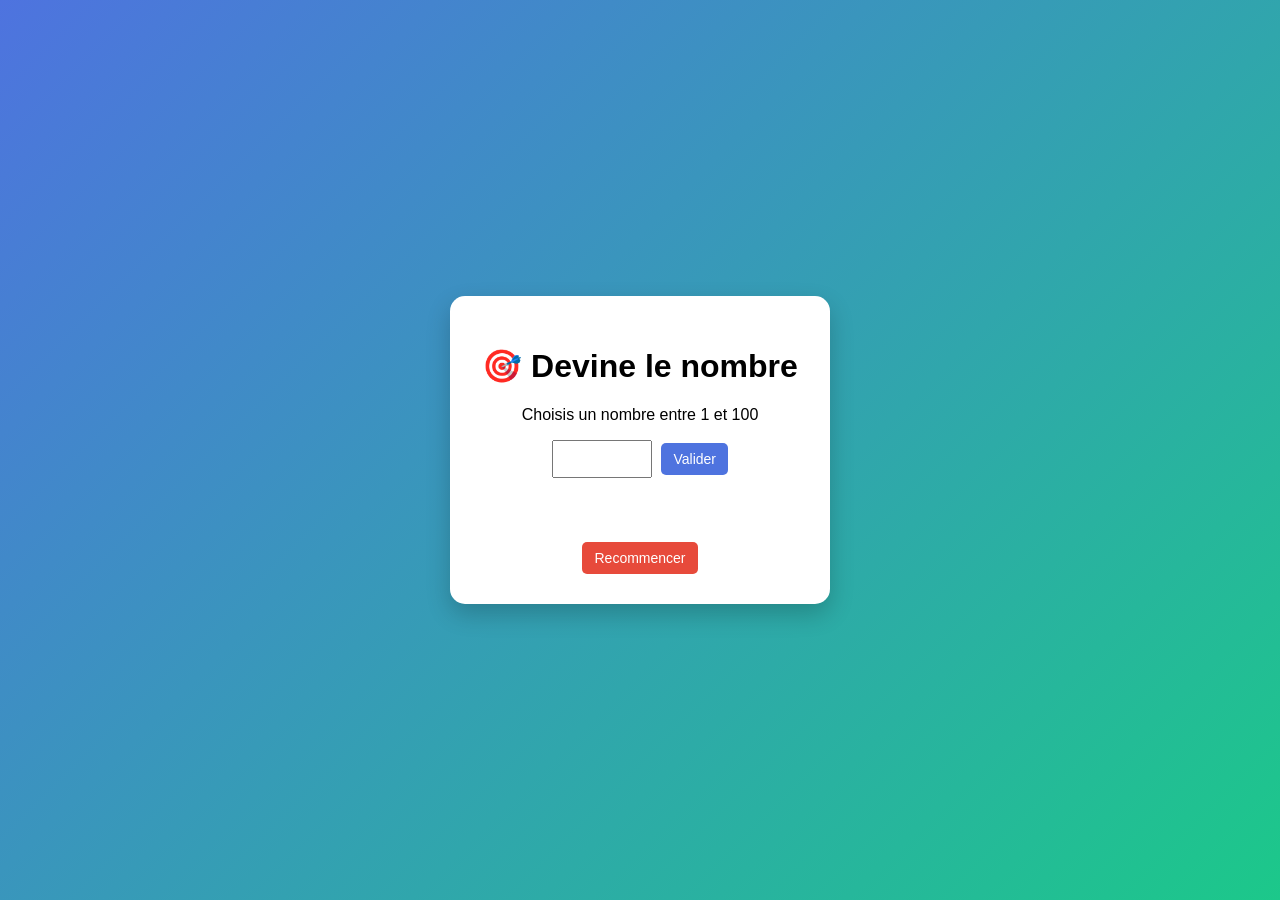
==== home.html @ f6ad4478 "init project" ====
<!DOCTYPE html>
<html lang="fr">

<head>
    <meta charset="UTF-8">
    <title>Devine le Nombre</title>
    <link rel="stylesheet" href="stylesheet.css">
    <script src="script.js" defer></script>

</head>

<body>

    <div class="game-container">
        <h1>🎯 Devine le nombre</h1>
        <p>Choisis un nombre entre 1 et 100</p>

        <input type="number" id="guessInput" min="1" max="100">
        <button id="checkBtn">Valider</button>

        <div class="message" id="message"></div>
        <div class="score" id="attempts"></div>

        <button class="restart" id="restartBtn">Recommencer</button>
    </div>

</body>

</html>
---- stylesheet.css ----
body {
  font-family: Arial, sans-serif;
  background: linear-gradient(135deg, #4e73df, #1cc88a);
  display: flex;
  justify-content: center;
  align-items: center;
  height: 100vh;
  margin: 0;
}

.game-container {
  background: white;
  padding: 30px;
  border-radius: 15px;
  box-shadow: 0 10px 25px rgba(0,0,0,0.2);
  text-align: center;
  width: 320px;
}

input {
  padding: 8px;
  width: 80px;
  font-size: 16px;
  text-align: center;
  margin-right: 5px;
}

button {
  padding: 8px 12px;
  font-size: 14px;
  border: none;
  border-radius: 5px;
  cursor: pointer;
  background-color: #4e73df;
  color: white;
}

button:hover {
  background-color: #2e59d9;
}

.message {
  margin-top: 15px;
  font-weight: bold;
  min-height: 24px;
}

.score {
  margin-top: 10px;
  font-size: 14px;
  color: #555;
}

.restart {
  margin-top: 15px;
  background-color: #e74a3b;
}

.restart:hover {
  background-color: #c0392b;
}
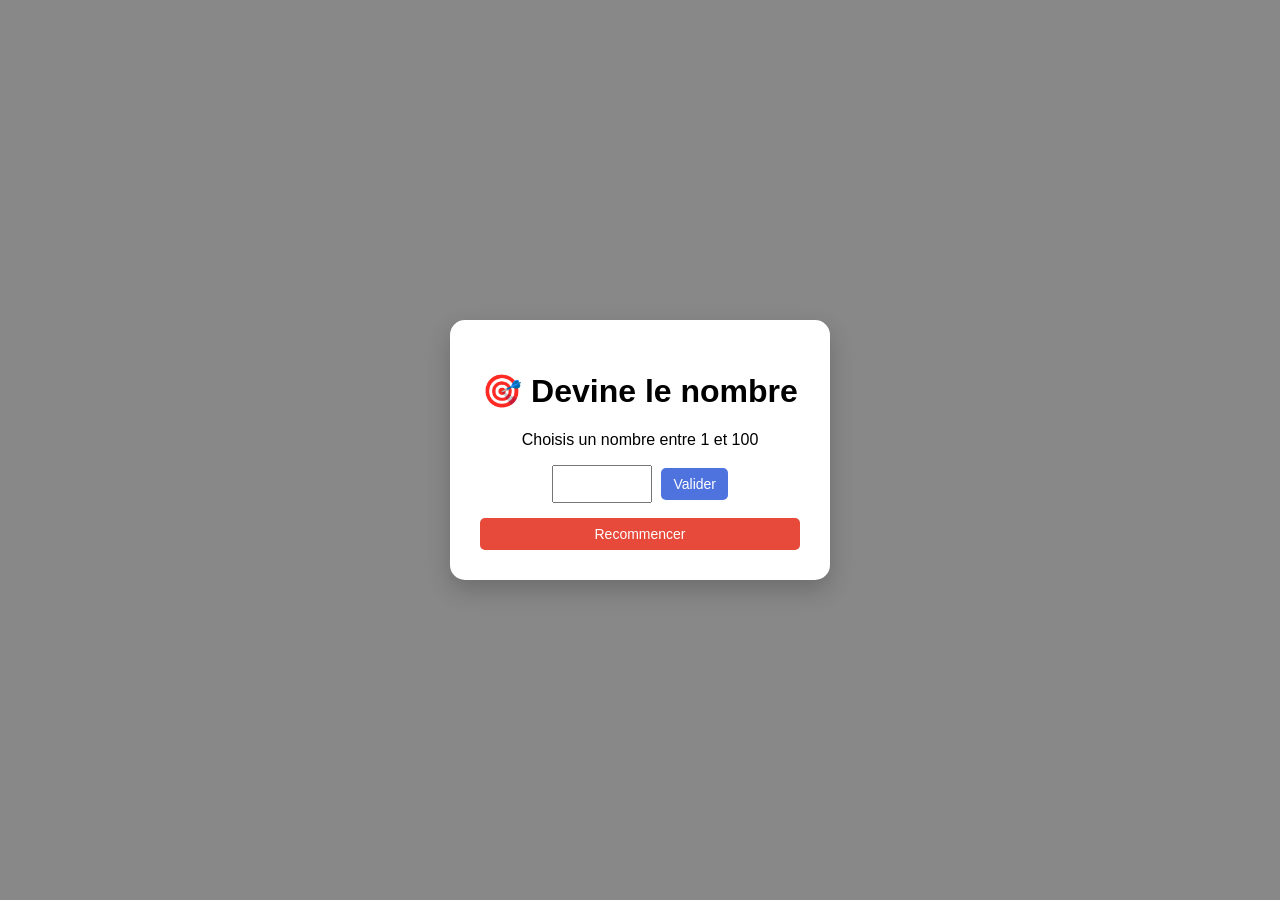
==== commit 8cf2aed0: "update import" ====
--- a/home.html
+++ b/home.html
@@ -5,6 +5,8 @@
     <meta charset="UTF-8">
     <title>Devine le Nombre</title>
     <link rel="stylesheet" href="stylesheet.css">
+    <script src="./src/game.js" defer></script>
+
     <script src="script.js" defer></script>
 
 </head>
--- a/stylesheet.css
+++ b/stylesheet.css
@@ -1,11 +1,12 @@
 body {
   font-family: Arial, sans-serif;
-  background: linear-gradient(135deg, #4e73df, #1cc88a);
   display: flex;
   justify-content: center;
   align-items: center;
   height: 100vh;
   margin: 0;
+  transition: background 1s ease; /* transition fluide */
+  background-color: #888888; /* couleur de départ */
 }
 
 .game-container {
@@ -51,11 +52,64 @@
   color: #555;
 }
 
+.message,
+.score {
+  display: none; /* caché au départ */
+}
+
 .restart {
   margin-top: 15px;
   background-color: #e74a3b;
+  width: 100%;
 }
 
 .restart:hover {
   background-color: #c0392b;
+}
+
+@keyframes shake {
+  0% { transform: translateX(0); }
+  25% { transform: translateX(-5px); }
+  50% { transform: translateX(5px); }
+  75% { transform: translateX(-5px); }
+  100% { transform: translateX(0); }
+}
+
+.shake {
+  animation: shake 0.3s;
+}
+
+
+
+
+
+
+
+
+
+
+/* Pulse pour le message de victoire */
+@keyframes pulse {
+  0% { transform: scale(1); color: #e74a3b; }
+  50% { transform: scale(1.3); color: #f6c23e; }
+  100% { transform: scale(1); color: #e74a3b; }
+}
+
+.message.win {
+  animation: pulse 1s infinite;
+}
+
+/* Arc-en-ciel animé pour le body */
+@keyframes rainbow {
+  0% { background-color: #e74a3b; }
+  16% { background-color: #f6c23e; }
+  33% { background-color: #1cc88a; }
+  50% { background-color: #4e73df; }
+  66% { background-color: #8e44ad; }
+  83% { background-color: #f39c12; }
+  100% { background-color: #e74a3b; }
+}
+
+body.win {
+  animation: rainbow 2s linear infinite;
 }
